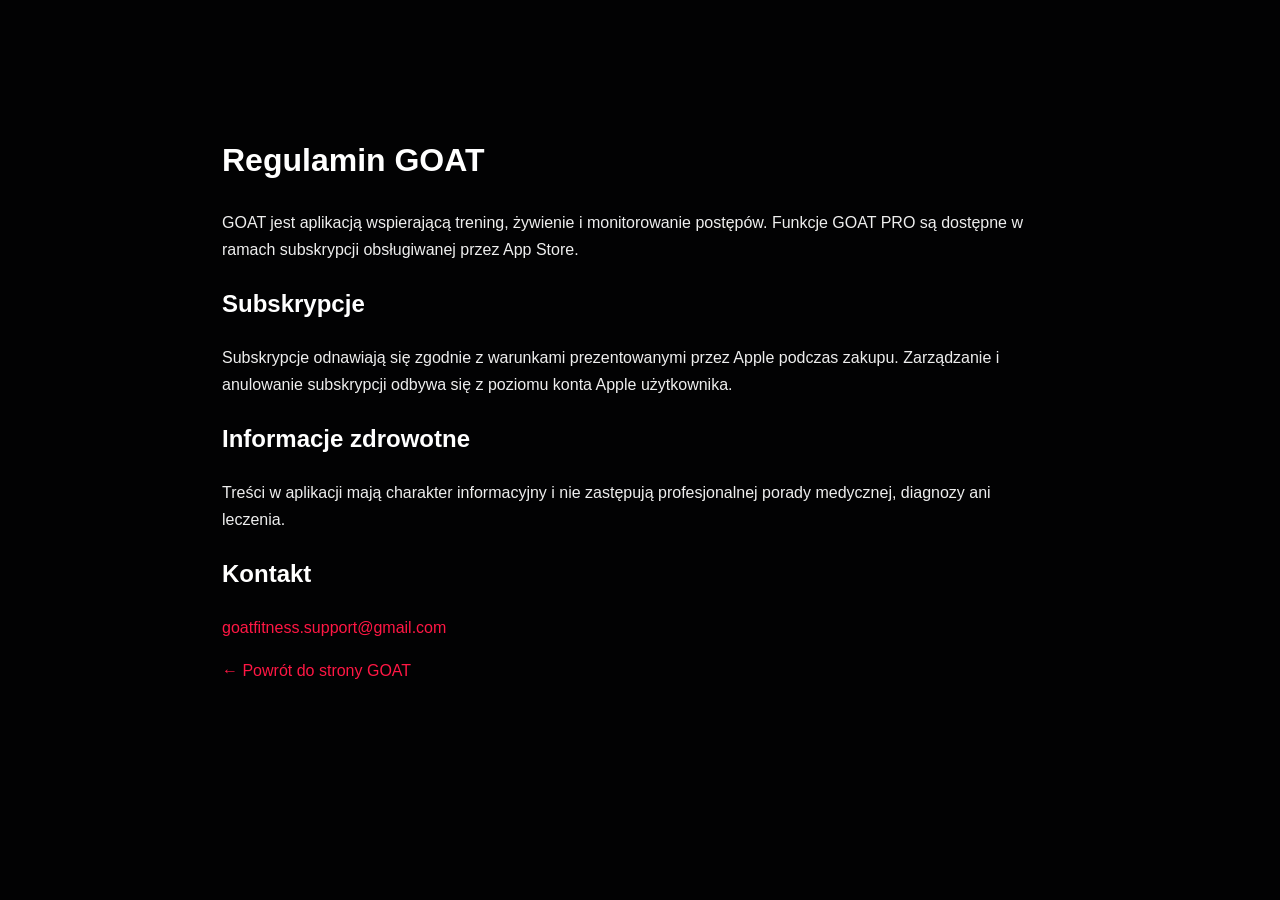
==== terms.html @ 990d73cd "Add files via upload" ====
<!doctype html><html lang="pl"><head><meta charset="utf-8"><meta name="viewport" content="width=device-width,initial-scale=1"><title>GOAT — Regulamin</title><link rel="stylesheet" href="styles.css"><style>main{max-width:900px;margin:80px auto;padding:32px;color:#eee;line-height:1.7}h1,h2{color:#fff}a{color:#ff1744}</style></head><body><main><h1>Regulamin GOAT</h1><p>GOAT jest aplikacją wspierającą trening, żywienie i monitorowanie postępów. Funkcje GOAT PRO są dostępne w ramach subskrypcji obsługiwanej przez App Store.</p><h2>Subskrypcje</h2><p>Subskrypcje odnawiają się zgodnie z warunkami prezentowanymi przez Apple podczas zakupu. Zarządzanie i anulowanie subskrypcji odbywa się z poziomu konta Apple użytkownika.</p><h2>Informacje zdrowotne</h2><p>Treści w aplikacji mają charakter informacyjny i nie zastępują profesjonalnej porady medycznej, diagnozy ani leczenia.</p><h2>Kontakt</h2><p><a href="mailto:goatfitness.support@gmail.com">goatfitness.support@gmail.com</a></p><p><a href="index.html">← Powrót do strony GOAT</a></p></main></body></html>
---- styles.css ----
:root{--r:#ff1238;--bg:#030303;--panel:#0d0d0f;--line:#2c2c31;--muted:#aaa;--max:1440px}*{box-sizing:border-box}html{scroll-behavior:smooth}body{margin:0;background:#030303;color:#f7f7f7;font-family:Arial,Helvetica,sans-serif;overflow-x:hidden}a{color:inherit;text-decoration:none}.nav{height:86px;position:sticky;top:0;z-index:100;display:flex;align-items:center;padding:0 max(calc((100vw - 1440px)/2 + 28px),28px);background:#050505f2;border-bottom:1px solid #311018;backdrop-filter:blur(16px)}.brand{width:210px;height:80px;overflow:hidden;flex:none}.brand img{width:230px;height:120px;object-fit:cover;object-position:left top;transform:translate(-4px,-8px)}.nav nav{display:flex;gap:42px;margin:auto}.nav nav a{font-weight:900;font-size:14px}.actions{display:flex;gap:12px;align-items:center}.actions select,.ghost{background:#0b0b0d;color:#fff;border:1px solid #34343a;border-radius:10px;padding:14px 18px}.btn{display:inline-flex;align-items:center;justify-content:center;background:linear-gradient(135deg,#ff173e,#e90c31);border:1px solid #ff4964;border-radius:10px;padding:15px 24px;font-weight:900;box-shadow:0 0 28px #ff123827}.hero{min-height:720px;max-width:var(--max);margin:auto;display:grid;grid-template-columns:48% 52%;overflow:hidden;background:linear-gradient(100deg,#050505,#0e0204 48%,#050505)}.hero-copy{padding:45px 20px 55px 38px;z-index:4;display:flex;flex-direction:column;justify-content:center}.hero-art{width:min(620px,100%);height:auto;display:block}.system-art{width:min(560px,95%);height:auto;display:block;margin-top:-18px}.hero-copy>p{max-width:590px;color:#bdbdc1;line-height:1.65;font-size:17px;margin:0}.cta{display:flex;gap:14px;margin:24px 0}.stats{display:flex;gap:46px}.stats b{font-size:30px;font-style:italic}.stats i{color:var(--r)}.stats small{display:block;font-size:11px;color:#8e8e94;font-style:normal;font-weight:400;margin-top:5px}.hero-visual{position:relative;min-height:720px;overflow:hidden;background:radial-gradient(circle at 60% 35%,#550816 0,transparent 36%)}.hero-goat{position:absolute;width:100%;height:100%;object-fit:cover;object-position:64% top;opacity:.58;filter:contrast(1.08) saturate(1.08)}.phones{position:absolute;left:3%;right:2%;bottom:18px;height:490px;display:flex;justify-content:center;align-items:flex-end;z-index:3}.phones img{width:27%;height:405px;object-fit:cover;object-position:top;border:2px solid #34343a;border-radius:30px;box-shadow:0 30px 80px #000;transform:rotate(-6deg);margin-right:-18px}.phones .mainphone{width:32%;height:470px;transform:none;z-index:4}.phones img:last-child{transform:rotate(6deg);margin-left:-18px;margin-right:0}.discipline{height:210px;display:grid;place-items:center;overflow:hidden;background:radial-gradient(ellipse at center,#5b0717 0,transparent 62%);border-block:1px solid #251014}.discipline img{width:390px;max-height:175px;object-fit:contain;filter:drop-shadow(0 0 25px #8d0a1d)}.feature-grid{max-width:1320px;margin:auto;padding:55px 30px 90px;display:grid;grid-template-columns:repeat(4,1fr);gap:18px}.feature-grid article{min-height:220px;padding:20px;background:linear-gradient(145deg,#101012,#080809);border:1px solid #303036;border-radius:14px;box-shadow:0 20px 55px #0008}.feature-grid article:last-child{border-color:#651326}.feature-grid article img{width:100%;height:100px;object-fit:contain}.feature-grid p{color:#aaa;line-height:1.55;font-size:14px}.ai-section,.results,.control{max-width:1320px;margin:auto;padding:90px 35px;display:grid;align-items:center;gap:48px;border-top:1px solid #202024}.ai-section{grid-template-columns:.9fr 1fr .65fr;background:radial-gradient(circle at 20% 50%,#350710 0,transparent 30%)}.ai-photo{height:620px;overflow:hidden;border-radius:22px}.ai-photo img{width:100%;height:100%;object-fit:cover;object-position:center;filter:contrast(1.08)}.ai-copy{max-width:520px}.ai-copy h2{font-size:54px;line-height:.95;margin:8px 0 10px;font-weight:1000;font-style:italic}.ai-copy h2 span,.ai-copy h3{color:var(--r)}.ai-copy h3{font-size:22px;margin:0 0 22px}.ai-copy p,.results p,.control p{color:#b5b5b8;line-height:1.65}.ai-copy li{margin:11px 0}.ai-copy li::marker{color:var(--r)}.single-phone{width:300px;height:590px;overflow:hidden;border:2px solid #34343a;border-radius:34px;box-shadow:0 30px 80px #000}.single-phone img{width:100%;height:100%;object-fit:cover;object-position:top}.scribble{font-size:42px;line-height:.92;font-weight:1000;font-style:italic;letter-spacing:-2px}.scribble.red{color:var(--r)}.results{grid-template-columns:.75fr 1.3fr .75fr;background:radial-gradient(circle at 52% 48%,#2e050c 0,transparent 35%)}.result-screens{height:620px;display:flex;justify-content:center;align-items:center;gap:18px}.result-screens img{width:300px;height:590px;object-fit:cover;object-position:top;border:2px solid #34343a;border-radius:34px;box-shadow:0 30px 80px #000}.result-screens img:last-child{transform:translateY(26px)}.quote{font-size:20px;line-height:1.5}.quote span{display:block;color:var(--r);margin-top:15px}.control{grid-template-columns:.8fr 1fr .8fr;background:radial-gradient(circle at 50% 50%,#26050b 0,transparent 30%)}.phone-side{height:600px;overflow:hidden;border:2px solid #34343a;border-radius:34px;box-shadow:0 30px 80px #000}.phone-side img{width:100%;height:100%;object-fit:cover;object-position:top}.control-copy{max-width:500px}.control-copy>img{width:100%;height:auto;display:block}.control .scribble{font-size:30px;margin-top:24px}.pricing{max-width:1320px;margin:auto;padding:90px 35px;display:grid;grid-template-columns:.7fr 1fr 1fr .55fr;gap:20px;align-items:stretch;border-top:1px solid #252525;background:radial-gradient(circle at 66% 50%,#350711 0,transparent 28%)}.plan-intro .scribble,.pricing>.scribble{font-size:46px;line-height:.9;font-weight:1000;font-style:italic}.pricing>.scribble{color:var(--r)}.pricing article{min-height:330px;background:linear-gradient(145deg,#111113,#09090a);border:1px solid #333;border-radius:14px;padding:30px;display:flex;flex-direction:column;gap:12px}.pricing .hot{border-color:var(--r);box-shadow:0 0 42px #ff17382b}.pricing strong{font-size:34px}.pricing strong small,.pricing span,.pricing p{font-size:13px;color:#999}.pricing article .btn,.pricing article .ghost{margin-top:auto;text-align:center}.faq{max-width:1320px;margin:auto;padding:70px 35px 90px;border-top:1px solid #292929}.faq h2{font-size:25px;margin-bottom:28px}.faq-grid{display:grid;grid-template-columns:1fr 1fr;gap:14px 20px}.faq details{background:linear-gradient(145deg,#101012,#09090a);border:1px solid #303035;border-radius:10px;padding:19px}.faq details[open]{border-color:#741428}.faq summary{cursor:pointer;font-weight:800}.faq summary::marker{color:var(--r)}.faq p{color:#aaa;line-height:1.5}footer{max-width:1320px;margin:auto;padding:55px 35px 75px;border-top:1px solid #2a2a2a;display:grid;grid-template-columns:1.4fr .7fr .8fr 1fr;gap:35px;align-items:start;background:radial-gradient(circle at 85% 90%,#350711 0,transparent 26%)}footer>img{width:190px;height:100px;object-fit:cover;object-position:left top}footer div{display:flex;flex-direction:column;gap:10px}footer div a{color:#aaa;font-size:14px}
@media(max-width:1000px){.nav nav{display:none}.hero{grid-template-columns:1fr}.hero-visual{min-height:620px}.feature-grid{grid-template-columns:1fr 1fr}.ai-section,.results,.control,.pricing{grid-template-columns:1fr}.ai-photo{height:520px}.single-phone,.phone-side{width:min(360px,100%);height:600px;margin:auto}.result-screens{height:auto;flex-wrap:wrap}.pricing>.scribble{display:none}.faq-grid{grid-template-columns:1fr}footer{grid-template-columns:1fr 1fr}}
@media(max-width:600px){.nav{padding:0 14px}.brand{width:150px}.actions .btn{display:none}.hero-copy{padding:30px 18px}.hero-visual{min-height:520px}.feature-grid{grid-template-columns:1fr;padding:45px 18px}.stats{gap:18px}.stats b{font-size:22px}.phones{height:410px}.phones img{height:340px}.phones .mainphone{height:400px}.ai-section,.results,.control,.pricing,.faq{padding:60px 18px}.result-screens img{width:46%;height:500px}footer{grid-template-columns:1fr;padding-inline:18px}}

/* V5 — editorial/premium layout pass */
.hero{height:690px;grid-template-columns:45% 55%}.hero-copy{padding:62px 30px 52px 46px}.hero-art{width:min(575px,100%);margin:0 0 28px}.hero-lead{font-size:18px;max-width:560px}.hero-visual{height:690px}.hero-goat{width:116%;height:116%;left:-8%;top:-7%;object-position:64% 25%;opacity:.92}.hero-visual:after{content:"";position:absolute;inset:0;background:linear-gradient(90deg,#050505 0%,transparent 18%,transparent 82%,#05050555 100%);pointer-events:none}.phones{left:10%;right:3%;bottom:-30px;height:420px}.phones img{height:335px}.phones .mainphone{height:405px}.statement{max-width:var(--max);margin:auto;padding:42px 6%;display:flex;align-items:center;justify-content:center;gap:72px;border-bottom:1px solid #242428;background:linear-gradient(90deg,#050505,#160307,#050505)}.statement img{width:430px;max-width:44%}.statement p{max-width:520px;color:#a9a9ae;font-size:17px;line-height:1.65}.discipline{height:170px;background:radial-gradient(ellipse at center,#360711 0,transparent 60%)}.discipline img{width:310px;max-height:135px}.feature-grid{padding-top:42px}.feature-grid article{min-height:210px}.feature-grid article img{height:90px}.ai-section{grid-template-columns:.9fr 1fr .62fr;gap:58px;padding-top:110px;padding-bottom:110px}.ai-photo{height:600px;border-radius:20px}.ai-photo img{width:120%;height:100%;object-fit:cover;object-position:left center}.ai-copy h2{font-size:52px;line-height:1;margin:12px 0 12px}.ai-copy h2 span{color:var(--r)}.ai-copy h3{font-size:14px;letter-spacing:2px}.kicker{color:var(--r);font-size:12px;letter-spacing:3px;font-weight:900}.single-phone{width:292px;height:580px}.results{grid-template-columns:.78fr 1.45fr .7fr;gap:44px;padding-top:110px;padding-bottom:110px}.results-head h2{font-size:42px;line-height:1.05;margin:14px 0 18px;letter-spacing:-1.5px}.results-head p{font-size:17px}.result-screens{height:610px;gap:22px;align-items:center}.screen-wrap{width:292px;height:610px;position:relative}.screen-wrap>b{position:absolute;z-index:3;left:18px;top:16px;padding:8px 10px;border-radius:7px;background:#08080acc;color:var(--r);font-size:11px;letter-spacing:2px}.screen-wrap img{width:100%!important;height:100%!important;transform:none!important;object-fit:cover!important;object-position:top!important;border:2px solid #34343a;border-radius:32px;box-shadow:0 30px 80px #000}.quote{padding:28px;border-left:2px solid var(--r);background:linear-gradient(90deg,#140408,transparent);font-size:18px}.control{grid-template-columns:1fr .72fr .72fr;gap:34px;padding-top:105px;padding-bottom:105px}.control-copy{padding-right:30px}.control-copy>img{max-width:520px}.phone-side{height:560px}.pricing-wrap{max-width:1320px;margin:auto;padding:105px 35px;border-top:1px solid #252525;background:radial-gradient(circle at 70% 52%,#30060e 0,transparent 28%)}.pricing-head{text-align:center;max-width:760px;margin:0 auto 48px}.pricing-head h2{font-size:46px;line-height:1.05;margin:12px 0 14px}.pricing-head p{color:#999;font-size:16px}.pricing-wrap .pricing{padding:0;max-width:none;display:grid;grid-template-columns:repeat(3,1fr);gap:18px;border:0;background:none}.pricing-wrap .pricing article{min-height:390px;padding:32px}.pricing-wrap .pricing h3{font-size:15px;letter-spacing:.5px}.pricing-wrap .pricing strong{font-size:42px;margin-top:18px}.pricing-wrap .pricing span{font-size:14px;color:#aaa}.pricing-wrap .pricing p{font-size:15px;line-height:1.55;color:#aaa}.pricing-wrap .pricing .hot{position:relative;border-color:var(--r);transform:translateY(-10px);box-shadow:0 24px 70px #ff173820}.best{position:absolute;right:18px;top:18px;background:var(--r);color:white;border-radius:999px;padding:7px 10px;font-size:9px;font-weight:900;letter-spacing:1px}.saving{font-size:18px!important;color:#fff!important;font-weight:800;padding:12px 0;border-block:1px solid #4a1621}.faq{padding-top:80px}footer{padding-top:65px}
@media(max-width:1000px){.statement{flex-direction:column;gap:22px;text-align:center}.statement img{max-width:80%}.results{grid-template-columns:1fr}.results-head{text-align:center}.control{grid-template-columns:1fr}.pricing-wrap .pricing{grid-template-columns:1fr}.pricing-wrap .pricing .hot{transform:none}.ai-section{grid-template-columns:1fr}.ai-photo{height:520px}.screen-wrap{width:min(330px,46vw)}}
@media(max-width:600px){.hero{height:auto}.hero-copy{padding:36px 18px}.hero-visual{height:540px}.statement{padding:36px 18px}.statement img{max-width:100%}.result-screens{height:auto;flex-wrap:wrap}.screen-wrap{width:46%;height:480px}.pricing-wrap{padding:65px 18px}.pricing-head h2{font-size:34px}}

/* V6 — image framing corrections */
/* HERO: stop enlarging the 740x540 artwork beyond necessity; keep the goat cleaner and less soft. */
.hero-visual{background:#050505;isolation:isolate}
.hero-goat{width:100%;height:100%;left:0;top:0;object-fit:cover;object-position:58% 28%;opacity:.96;filter:contrast(1.14) saturate(1.12);transform:scale(1.01);image-rendering:auto}
.hero-visual:after{background:linear-gradient(90deg,#050505 0%,rgba(5,5,5,.52) 5%,transparent 22%,transparent 88%,rgba(5,5,5,.3) 100%)}

/* AI section: show the full supplied goat artwork instead of cropping its bottom caption. */
.ai-photo{height:560px;overflow:hidden;background:radial-gradient(circle at 50% 48%,#24050b 0,#080809 68%);display:flex;align-items:center;justify-content:center;border-radius:20px}
.ai-photo img{width:88%;height:88%;object-fit:contain;object-position:center center;filter:contrast(1.08) saturate(1.05);transform:none}
.ai-section{grid-template-columns:.82fr 1fr .62fr;gap:54px}

@media(max-width:1000px){.ai-photo{height:500px}.ai-photo img{width:84%;height:84%}}
@media(max-width:600px){.ai-photo{height:440px}.ai-photo img{width:90%;height:90%}}

/* V7 — premium composition pass */
:root{--max:1500px;--content:1240px}
body{background:#020203}
.nav{height:92px;padding-inline:max(calc((100vw - 1500px)/2 + 42px),42px);background:rgba(3,3,4,.94)}
.brand{width:205px;height:86px}.brand img{width:210px;height:109px;transform:translate(-2px,-4px);object-fit:cover}
.nav nav{gap:52px}.nav nav a{font-size:15px;letter-spacing:.2px}.actions select{min-width:108px}

/* HERO — image and product are separate, no destructive cropping */
.hero{max-width:1500px;height:auto;min-height:780px;grid-template-columns:46% 54%;position:relative;background:linear-gradient(110deg,#060607 0%,#100205 45%,#030304 100%);border-bottom:1px solid #241015}
.hero-copy{padding:70px 36px 66px 62px;justify-content:center}
.hero-art{width:min(590px,100%);margin:0 0 26px;filter:drop-shadow(0 10px 28px #000)}
.hero-lead{max-width:570px!important;font-size:17px!important;line-height:1.7!important}
.hero-visual{min-height:780px;height:780px;background:radial-gradient(circle at 62% 40%,#5c0716 0%,#180308 37%,#050506 72%);overflow:hidden}
.hero-goat{position:absolute;width:88%;height:88%;left:7%;top:2%;object-fit:contain;object-position:center top;opacity:1;filter:contrast(1.16) saturate(1.08) drop-shadow(0 20px 50px #000);transform:none}
.hero-visual:after{background:linear-gradient(90deg,#080607 0%,transparent 16%,transparent 86%,#03030488 100%)}
.phones{left:8%;right:4%;bottom:-26px;height:470px;align-items:flex-end}
.phones img{width:25%;height:350px;border-radius:26px;margin-right:-12px}.phones .mainphone{width:30%;height:430px}.phones img:last-child{margin-left:-12px}
.cta{margin:28px 0 26px}.stats{gap:52px}

/* secondary brand beat: smaller, intentional */
.statement{max-width:1500px;padding:38px 8%;gap:90px;min-height:190px}.statement img{width:350px;max-width:38%}.statement p{font-size:16px;max-width:480px}
.discipline{height:150px}.discipline img{width:285px;max-height:118px}

.feature-grid{max-width:1240px;padding:58px 0 110px;gap:20px}.feature-grid article{min-height:230px;padding:24px;border-radius:16px;transition:.25s transform,.25s border-color,.25s box-shadow}.feature-grid article:hover{transform:translateY(-5px);border-color:#5e1725;box-shadow:0 24px 70px #000,0 0 30px #ff123812}.feature-grid article img{height:94px}.feature-grid p{font-size:15px;line-height:1.6}

/* GOAT AI — one composed editorial scene instead of 3 disconnected columns */
.ai-section{max-width:1500px;min-height:760px;padding:105px max(calc((100% - 1240px)/2),36px);grid-template-columns:1.05fr 1fr .62fr;gap:44px;position:relative;background:radial-gradient(circle at 20% 50%,#330711 0%,transparent 28%),linear-gradient(180deg,#030304,#060304);overflow:hidden}
.ai-photo{height:590px;border:0;border-radius:0;background:transparent;overflow:visible;align-self:center}
.ai-photo img{width:100%;height:100%;object-fit:contain;object-position:center;filter:contrast(1.14) saturate(1.08) drop-shadow(0 25px 60px #000)}
.ai-copy{position:relative;z-index:2}.ai-copy h2{font-size:58px;line-height:.93;letter-spacing:-2px}.ai-copy h3{font-size:13px;letter-spacing:3px}.ai-copy p{font-size:16px}.ai-copy li{font-size:15px}
.single-phone{width:285px;height:620px;border-radius:38px;transform:rotate(2deg);box-shadow:0 40px 100px #000,0 0 55px #ff123812}

/* Results — stronger product hierarchy */
.results{max-width:1500px;padding:120px max(calc((100% - 1240px)/2),36px);grid-template-columns:.72fr 1.42fr .72fr;gap:52px;min-height:760px;background:radial-gradient(circle at 52% 45%,#25050b 0%,transparent 34%)}
.results-head h2{font-size:48px;line-height:1;letter-spacing:-2px}.result-screens{height:610px;gap:24px}.screen-wrap{width:300px;height:600px}.screen-wrap:nth-child(1){transform:translateY(22px) rotate(-1.5deg)}.screen-wrap:nth-child(2){transform:translateY(-12px) rotate(1.5deg)}.quote{font-size:20px;padding:34px 26px;border-left:2px solid var(--r);background:linear-gradient(90deg,#160408,transparent)}

/* Control — convert into premium editorial product showcase */
.control{max-width:1500px;min-height:720px;padding:115px max(calc((100% - 1240px)/2),36px);grid-template-columns:.82fr .72fr .82fr;gap:54px;background:linear-gradient(180deg,#030304,#050203);position:relative}
.phone-side{height:570px;border-radius:36px;background:#09090a;box-shadow:0 36px 100px #000}.phone-side:first-child{transform:rotate(-2deg) translateY(20px)}.phone-side:last-child{transform:rotate(2deg) translateY(-8px)}
.control-copy{text-align:left;padding:0}.control-copy>img{max-width:470px;filter:drop-shadow(0 12px 35px #ff12381c)}.control-copy p{font-size:17px;line-height:1.7}.control .scribble{font-size:32px}

/* Pricing — product-grade three-card hierarchy */
.pricing-wrap{max-width:1240px;padding:110px 0 120px}.pricing-head{margin-bottom:56px}.pricing-head h2{font-size:50px}.pricing-wrap .pricing{gap:22px}.pricing-wrap .pricing article{min-height:420px;padding:34px;border-radius:18px}.pricing-wrap .pricing strong{font-size:44px}.pricing-wrap .pricing .hot{transform:translateY(-12px);box-shadow:0 30px 90px #ff17381c}.saving{font-size:19px!important;padding:14px 0}

.faq{max-width:1240px;padding:85px 0 100px}.faq details{padding:21px 22px}footer{max-width:1240px;padding:62px 0 85px}

@media(max-width:1100px){.nav{padding-inline:24px}.hero{grid-template-columns:1fr;min-height:auto}.hero-copy{padding:60px 8% 30px}.hero-visual{height:680px;min-height:680px}.hero-goat{width:80%;left:10%}.feature-grid{padding-inline:24px}.ai-section,.results,.control{grid-template-columns:1fr;padding-inline:8%}.ai-photo{height:560px}.single-phone{margin:auto}.results-head,.quote{text-align:center}.result-screens{height:auto}.control-copy{text-align:center}.control-copy>img{margin:auto}.pricing-wrap,.faq,footer{padding-inline:24px}}
@media(max-width:650px){.nav{height:76px}.brand{width:145px;height:70px}.brand img{width:155px;height:85px}.hero-copy{padding:38px 20px 20px}.hero-visual{height:530px;min-height:530px}.hero-goat{width:100%;height:78%;left:0}.phones{height:340px;left:2%;right:2%}.phones img{height:260px}.phones .mainphone{height:325px}.statement{padding:32px 20px;gap:22px}.statement img{width:300px;max-width:100%}.feature-grid{padding-inline:18px}.ai-section,.results,.control{padding:72px 20px}.ai-copy h2{font-size:44px}.ai-photo{height:440px}.result-screens{gap:10px}.screen-wrap{width:48%;height:470px}.control{gap:30px}.pricing-wrap,.faq,footer{padding-inline:18px}.pricing-head h2{font-size:36px}}

/* V9 — visual polish pass */
@media(min-width:1101px){
  .nav{height:82px}.brand{width:190px;height:76px}.brand img{width:205px;height:105px;transform:translate(-2px,-5px)}
  .hero{max-width:1440px;min-height:690px;grid-template-columns:46% 54%;border-bottom:1px solid #221016}
  .hero-copy{padding:56px 44px 52px 54px}
  .hero-art{width:min(520px,92%);margin-bottom:30px}
  .hero-lead{font-size:16px!important;max-width:535px!important;color:#c3c3c7}
  .hero-visual{height:690px;min-height:690px;background:radial-gradient(circle at 56% 38%,#3a0710 0,#100205 42%,#030303 76%)}
  .hero-goat{width:82%;height:82%;left:9%;top:1%;object-fit:contain;object-position:center top;filter:contrast(1.1) saturate(1.04) drop-shadow(0 22px 60px #000);opacity:.9}
  .phones{left:11%;right:7%;bottom:-16px;height:430px}.phones img{height:330px;width:27%;border-radius:26px}.phones .mainphone{height:395px;width:31%}
  .statement{max-width:1180px;min-height:220px;padding:42px 58px;gap:90px;background:linear-gradient(90deg,#090305,#150308 50%,#080203)}
  .statement img{width:370px;max-height:165px}.statement p{max-width:440px;font-size:16px;line-height:1.65;color:#c0c0c4}
  .discipline{height:145px}.discipline img{width:260px;max-height:120px}
  .feature-grid{max-width:1180px;padding:48px 0 105px;gap:16px}.feature-grid article{min-height:205px;padding:20px 22px}.feature-grid article img{height:82px}.feature-grid p{font-size:13px}
  .ai-section{max-width:1280px;min-height:690px;padding:90px 42px;grid-template-columns:.78fr 1.05fr .68fr;gap:48px;background:radial-gradient(circle at 30% 45%,#22050a 0,transparent 33%)}
  .ai-photo{height:470px;border-radius:18px;background:#080809;padding:18px;display:flex;align-items:center;justify-content:center}.ai-photo img{width:100%;height:100%;object-fit:contain;object-position:center;filter:contrast(1.05) saturate(1.03)}
  .ai-copy h2{font-size:49px;line-height:.98}.ai-copy h3{font-size:16px;letter-spacing:2px}.ai-copy p{font-size:15px}.ai-copy li{font-size:14px;margin:9px 0}
  .single-phone{width:285px;height:555px;border-radius:30px}
  .results{max-width:1280px;min-height:690px;padding:95px 42px;grid-template-columns:.8fr 1.35fr .75fr;gap:44px;background:radial-gradient(circle at 50% 48%,#190408 0,transparent 38%)}
  .results-head h2{font-size:40px;line-height:1.02;max-width:290px}.results-head p{font-size:15px;max-width:300px}.result-screens{height:555px;gap:18px}.screen-wrap{width:270px;height:545px}.quote{font-size:18px;line-height:1.55;padding:28px 22px}
  .control{max-width:1280px;padding:95px 42px;gap:42px}.phone-side{height:535px}.control-copy>img{max-width:440px}.control .scribble{font-size:27px}
  .pricing-wrap{max-width:1280px;padding:90px 42px}.pricing-head{margin-bottom:38px}.pricing-head h2{font-size:42px}.pricing-wrap .pricing article{min-height:355px}.pricing-wrap .pricing strong{font-size:38px}
  .faq,footer{max-width:1280px}
}
/* V10 — clean crops: never show baked-in edge text from goat artwork */
.hero-visual{background:radial-gradient(circle at 58% 38%,#420812 0,#120205 43%,#030303 76%)}
.hero-goat{width:100%;height:100%;left:0;top:0;object-fit:cover;object-position:56% 46%;clip-path:inset(0 10% 0 10%);transform:scale(1.12);filter:contrast(1.14) saturate(1.08) brightness(.9)}
.hero-visual:before{content:"";position:absolute;z-index:2;inset:0;background:linear-gradient(90deg,#080506 0%,transparent 16%,transparent 83%,#050505 100%),linear-gradient(180deg,#05050555 0%,transparent 20%,transparent 82%,#050505 100%);pointer-events:none}
.phones{z-index:4}
/* AI goat: use it as a deliberate portrait crop, not a tiny poster */
.ai-photo{height:590px;position:relative;overflow:hidden;border-radius:24px;background:radial-gradient(circle at 55% 42%,#3b0710 0,#0a0506 58%,#050505 100%);padding:0}
.ai-photo img{width:100%;height:100%;object-fit:cover;object-position:52% 46%;transform:scale(1.14);clip-path:inset(5% 9% 8% 9%);filter:contrast(1.16) saturate(1.08) brightness(.94)}
.ai-photo:after{content:"";position:absolute;inset:0;background:linear-gradient(90deg,#050505 0%,transparent 13%,transparent 87%,#050505 100%),linear-gradient(180deg,#05050588 0%,transparent 17%,transparent 82%,#050505 100%);pointer-events:none}
.ai-section{grid-template-columns:.95fr 1fr .66fr;gap:52px}
@media(max-width:1100px){.hero-goat{clip-path:inset(0 5%);transform:scale(1.06)}.ai-photo img{clip-path:inset(3% 6% 7%);transform:scale(1.08)}}
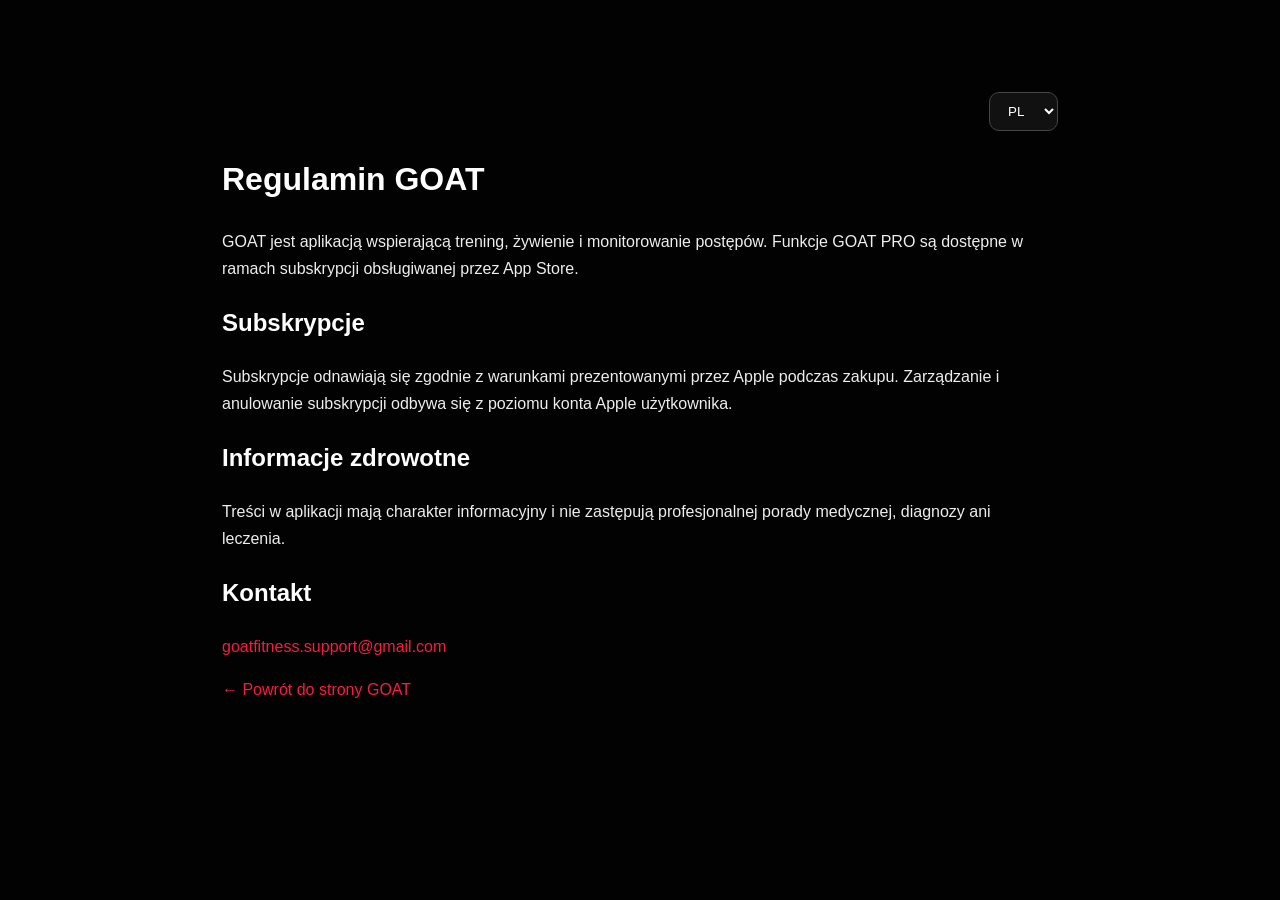
==== commit 12f18b2d: "Add files via upload" ====
--- a/terms.html
+++ b/terms.html
@@ -1 +1 @@
-<!doctype html><html lang="pl"><head><meta charset="utf-8"><meta name="viewport" content="width=device-width,initial-scale=1"><title>GOAT — Regulamin</title><link rel="stylesheet" href="styles.css"><style>main{max-width:900px;margin:80px auto;padding:32px;color:#eee;line-height:1.7}h1,h2{color:#fff}a{color:#ff1744}</style></head><body><main><h1>Regulamin GOAT</h1><p>GOAT jest aplikacją wspierającą trening, żywienie i monitorowanie postępów. Funkcje GOAT PRO są dostępne w ramach subskrypcji obsługiwanej przez App Store.</p><h2>Subskrypcje</h2><p>Subskrypcje odnawiają się zgodnie z warunkami prezentowanymi przez Apple podczas zakupu. Zarządzanie i anulowanie subskrypcji odbywa się z poziomu konta Apple użytkownika.</p><h2>Informacje zdrowotne</h2><p>Treści w aplikacji mają charakter informacyjny i nie zastępują profesjonalnej porady medycznej, diagnozy ani leczenia.</p><h2>Kontakt</h2><p><a href="mailto:goatfitness.support@gmail.com">goatfitness.support@gmail.com</a></p><p><a href="index.html">← Powrót do strony GOAT</a></p></main></body></html>
+<!doctype html><html lang="pl"><head><meta charset="utf-8"><meta name="viewport" content="width=device-width,initial-scale=1"><title>GOAT — Terms</title><link rel="stylesheet" href="styles.css"><style>main{max-width:900px;margin:60px auto;padding:32px;color:#eee;line-height:1.7}h1,h2{color:#fff}a{color:#ff1744}.langbar{display:flex;justify-content:flex-end}select{background:#111;color:#fff;border:1px solid #444;border-radius:10px;padding:10px 14px}</style></head><body><main><div class="langbar"><select id="lang"><option value="pl">PL</option><option value="en">EN</option><option value="de">DE</option><option value="fr">FR</option><option value="it">IT</option><option value="es">ES</option><option value="pt">PT</option></select></div><h1 data-k="0"></h1><p data-k="1"></p><h2 data-k="2"></h2><p data-k="3"></p><h2 data-k="4"></h2><p data-k="5"></p><h2 data-k="6"></h2><p><a href="mailto:goatfitness.support@gmail.com">goatfitness.support@gmail.com</a></p><p><a data-k="7" href="index.html"></a></p></main><script>const X={"pl":["Regulamin GOAT","GOAT jest aplikacją wspierającą trening, żywienie i monitorowanie postępów. Funkcje GOAT PRO są dostępne w ramach subskrypcji obsługiwanej przez App Store.","Subskrypcje","Subskrypcje odnawiają się zgodnie z warunkami prezentowanymi przez Apple podczas zakupu. Zarządzanie i anulowanie subskrypcji odbywa się z poziomu konta Apple użytkownika.","Informacje zdrowotne","Treści w aplikacji mają charakter informacyjny i nie zastępują profesjonalnej porady medycznej, diagnozy ani leczenia.","Kontakt","← Powrót do strony GOAT"],"en":["GOAT Terms","GOAT is an app supporting training, nutrition and progress tracking. GOAT PRO features are available through subscriptions handled by the App Store.","Subscriptions","Subscriptions renew according to the terms shown by Apple during purchase. Subscription management and cancellation are handled through the user’s Apple account.","Health information","Content in the app is informational and does not replace professional medical advice, diagnosis or treatment.","Contact","← Back to GOAT"],"de":["GOAT Nutzungsbedingungen","GOAT unterstützt Training, Ernährung und Fortschrittsverfolgung. GOAT PRO ist über Abonnements im App Store verfügbar.","Abonnements","Abonnements verlängern sich gemäß den beim Kauf von Apple angezeigten Bedingungen. Verwaltung und Kündigung erfolgen über das Apple-Konto.","Gesundheitsinformationen","Die Inhalte dienen nur Informationszwecken und ersetzen keine professionelle medizinische Beratung, Diagnose oder Behandlung.","Kontakt","← Zurück zu GOAT"],"fr":["Conditions GOAT","GOAT accompagne l’entraînement, la nutrition et le suivi des progrès. Les fonctions GOAT PRO sont disponibles via des abonnements gérés par l’App Store.","Abonnements","Les abonnements se renouvellent selon les conditions affichées par Apple lors de l’achat. La gestion et l’annulation se font depuis le compte Apple.","Informations de santé","Le contenu est informatif et ne remplace pas un avis médical professionnel, un diagnostic ou un traitement.","Contact","← Retour à GOAT"],"it":["Termini GOAT","GOAT supporta allenamento, alimentazione e monitoraggio dei progressi. Le funzioni GOAT PRO sono disponibili tramite abbonamenti gestiti dall’App Store.","Abbonamenti","Gli abbonamenti si rinnovano secondo le condizioni mostrate da Apple durante l’acquisto. Gestione e cancellazione avvengono tramite l’account Apple.","Informazioni sulla salute","I contenuti sono informativi e non sostituiscono consulenza medica professionale, diagnosi o trattamento.","Contatti","← Torna a GOAT"],"es":["Términos de GOAT","GOAT apoya el entrenamiento, la nutrición y el seguimiento del progreso. Las funciones GOAT PRO están disponibles mediante suscripciones gestionadas por App Store.","Suscripciones","Las suscripciones se renuevan según las condiciones mostradas por Apple durante la compra. La gestión y cancelación se realizan desde la cuenta de Apple.","Información de salud","El contenido es informativo y no sustituye el consejo médico profesional, diagnóstico o tratamiento.","Contacto","← Volver a GOAT"],"pt":["Termos do GOAT","O GOAT apoia treino, nutrição e acompanhamento de progresso. Os recursos GOAT PRO estão disponíveis por assinaturas gerenciadas pela App Store.","Assinaturas","As assinaturas são renovadas conforme os termos mostrados pela Apple durante a compra. O gerenciamento e cancelamento são feitos pela conta Apple.","Informações de saúde","O conteúdo é informativo e não substitui orientação médica profissional, diagnóstico ou tratamento.","Contato","← Voltar ao GOAT"]};const l=document.querySelector("#lang");function a(c){if(!X[c])c="pl";document.documentElement.lang=c;localStorage.setItem("goatLang",c);document.querySelectorAll("[data-k]").forEach(e=>e.innerHTML=X[c][+e.dataset.k]);}const s=localStorage.getItem("goatLang")||"pl";l.value=s;a(s);l.onchange=e=>a(e.target.value);</script></body></html>
